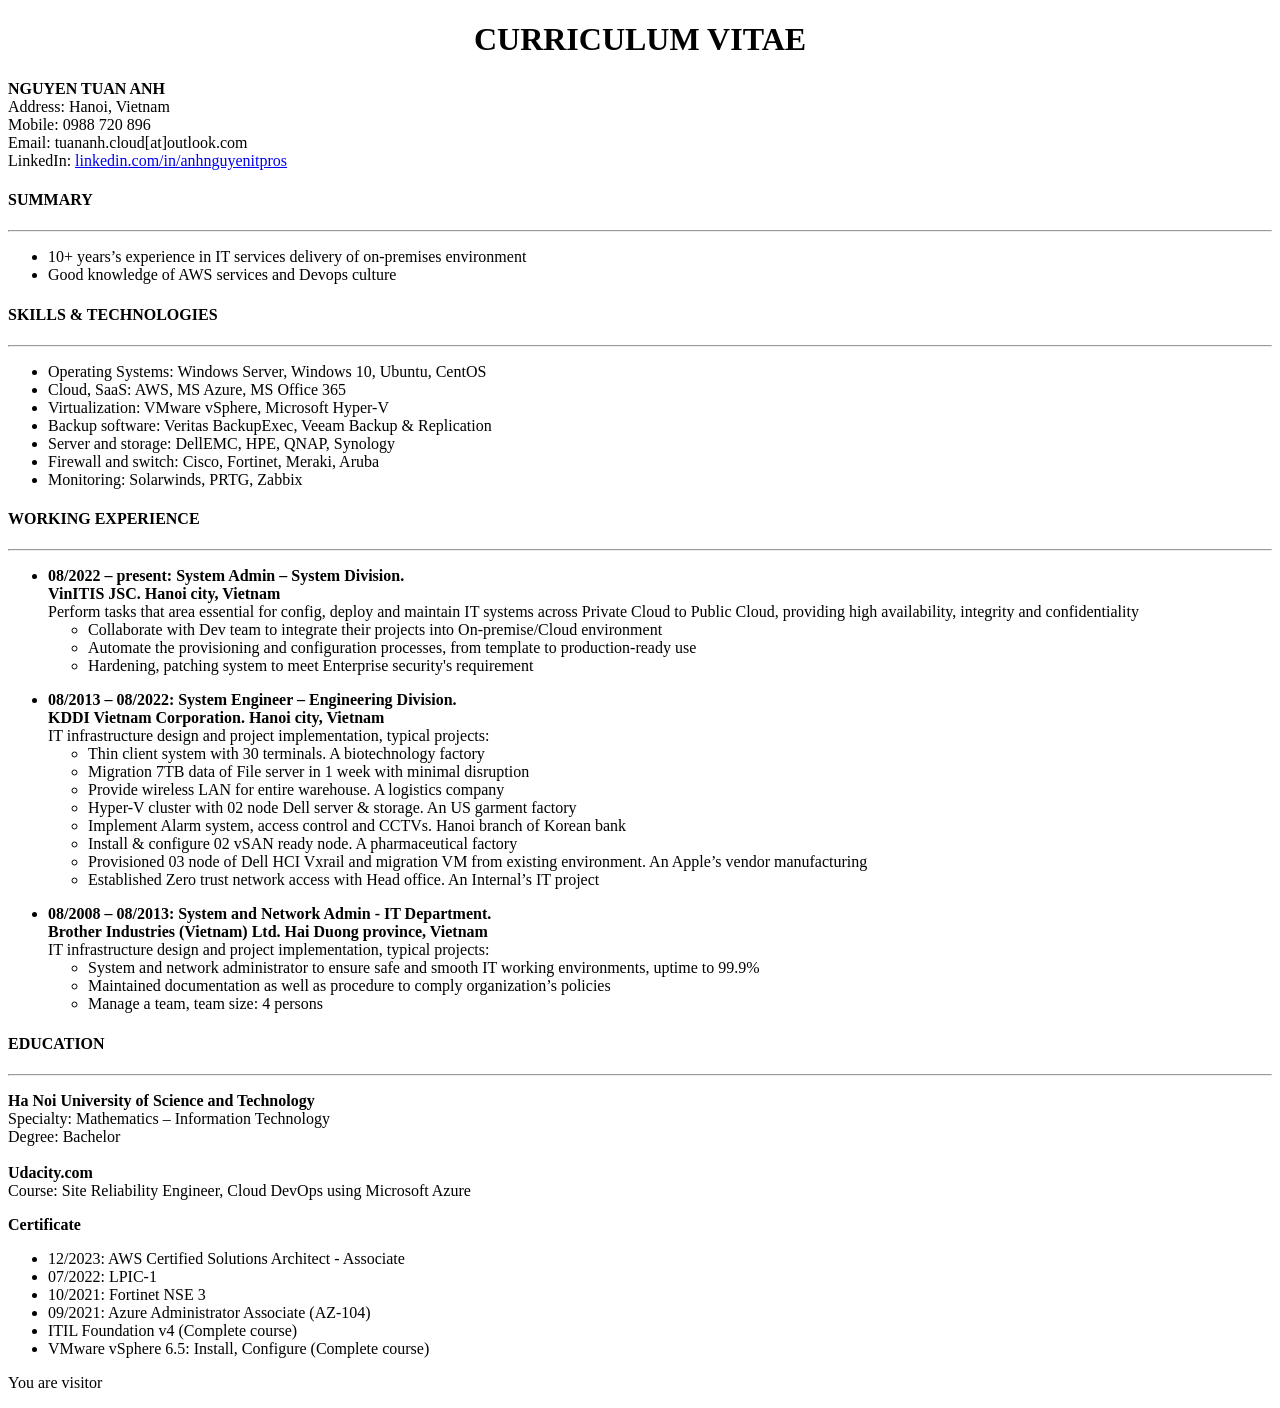
==== index.html @ a52be28a "Add files via upload" ====
<!DOCTYPE html>
<html>
    <head>
        <title>Cloud resume challenge</title>
    </head>
    <style>
        /* p {
        text-align: center;
        font-family: Verdana, Geneva, Tahoma, sans-serif;
            } */
            h1 {
                text-align: center;
            }
    </style>
    <script>

        async function getResponse(){
            let response = await fetch('https://jsonplaceholder.typicode.com/todos/3');
            let data = await response.json();
            console.log(data);
            document.getElementById("visitor").innerHTML='You are visitor # ' + data.title;
        }
        getResponse();
            
        </script>
    <body>
    <h1>CURRICULUM VITAE</h1>
    <p><strong>NGUYEN TUAN ANH</strong>
        <br>Address: Hanoi, Vietnam
        <br>Mobile: 0988 720 896
        <br>Email: tuananh.cloud[at]outlook.com
        <br>LinkedIn: <a href="https://www.linkedin.com/in/anhnguyenitpros">linkedin.com/in/anhnguyenitpros</a>
    </p>
    <h4>SUMMARY</h4>
    <hr>
    <p><ul>
        <li>10+ years’s experience in IT services delivery of on-premises environment</li>
        <li>Good knowledge of AWS services and Devops culture</li>
    </ul>
    </p>
    <h4>SKILLS & TECHNOLOGIES</h4>
    <hr>
    <p><ul>
        <li>Operating Systems: Windows Server, Windows 10, Ubuntu, CentOS</li>
        <li>Cloud, SaaS: AWS, MS Azure, MS Office 365</li>
        <li>Virtualization: VMware vSphere, Microsoft Hyper-V</li>
        <li>Backup software: Veritas BackupExec, Veeam Backup & Replication</li>
        <li>Server and storage: DellEMC, HPE, QNAP, Synology</li>
        <li>Firewall and switch: Cisco, Fortinet, Meraki, Aruba</li>
        <li>Monitoring: Solarwinds, PRTG, Zabbix</li>
    </ul>
    </p>
    <h4>WORKING EXPERIENCE</h4>
    <hr>
    <p><ul>
        <li><strong>08/2022 – present: System Admin – System Division.
            <br>VinITIS JSC. Hanoi city, Vietnam</strong>
            <br>Perform tasks that area essential for config, deploy and maintain IT systems across Private Cloud to Public Cloud, providing high availability, integrity and confidentiality
        </li>
        <ul>
            <li>Collaborate with Dev team to integrate their projects into On-premise/Cloud environment</li>
            <li>Automate the provisioning and configuration processes, from template to production-ready use</li>
            <li>Hardening, patching system to meet Enterprise security's requirement</li>
        </ul>
    </p>
    <p>
        <li><strong>08/2013 – 08/2022: System Engineer – Engineering Division.
            <br>KDDI Vietnam Corporation. Hanoi city, Vietnam</strong>
            <br>IT infrastructure design and project implementation, typical projects:
        </li>
        <ul>
            <li>Thin client system with 30 terminals. A biotechnology factory</li>
            <li>Migration 7TB data of File server in 1 week with minimal disruption</li>
            <li>Provide wireless LAN for entire warehouse. A logistics company</li>
            <li>Hyper-V cluster with 02 node Dell server & storage. An US garment factory</li>
            <li>Implement Alarm system, access control and CCTVs. Hanoi branch of Korean bank</li>
            <li>Install & configure 02 vSAN ready node. A pharmaceutical factory</li>
            <li>Provisioned 03 node of Dell HCI Vxrail and migration VM from existing environment. An Apple’s vendor manufacturing</li>
            <li>Established Zero trust network access with Head office. An Internal’s IT project</li>
        </ul>
        <p>
            <li><strong>08/2008 – 08/2013: System and Network Admin - IT Department.
                <br>Brother Industries (Vietnam) Ltd. Hai Duong province, Vietnam</strong>
                <br>IT infrastructure design and project implementation, typical projects:
            </li>
            <ul>
                <li>System and network administrator to ensure safe and smooth IT working environments, uptime to 99.9%</li>
                <li>Maintained documentation as well as procedure to comply organization’s policies</li>
                <li>Manage a team, team size: 4 persons</li>
            </ul>
</ul>
    </p>
    <h4>EDUCATION</h4>
    <hr>
    <p><strong>Ha Noi University of Science and Technology</strong>
        <br>Specialty: Mathematics – Information Technology
        <br>Degree: Bachelor
        <br><br><strong>Udacity.com</strong>
        <br>Course: Site Reliability Engineer, Cloud DevOps using Microsoft Azure</p>
    <p><strong>Certificate</strong>
        <ul>
        <li>12/2023: AWS Certified Solutions Architect - Associate</li>
        <li>07/2022: LPIC-1</li>
        <li>10/2021: Fortinet NSE 3</li>
        <li>09/2021: Azure Administrator Associate (AZ-104)</li>
        <li>ITIL Foundation v4 (Complete course)</li>
        <li>VMware vSphere 6.5: Install, Configure (Complete course)</li>
        </ul>
    </p>
    <p id="visitor">You are visitor </p>
    </body>
</html>
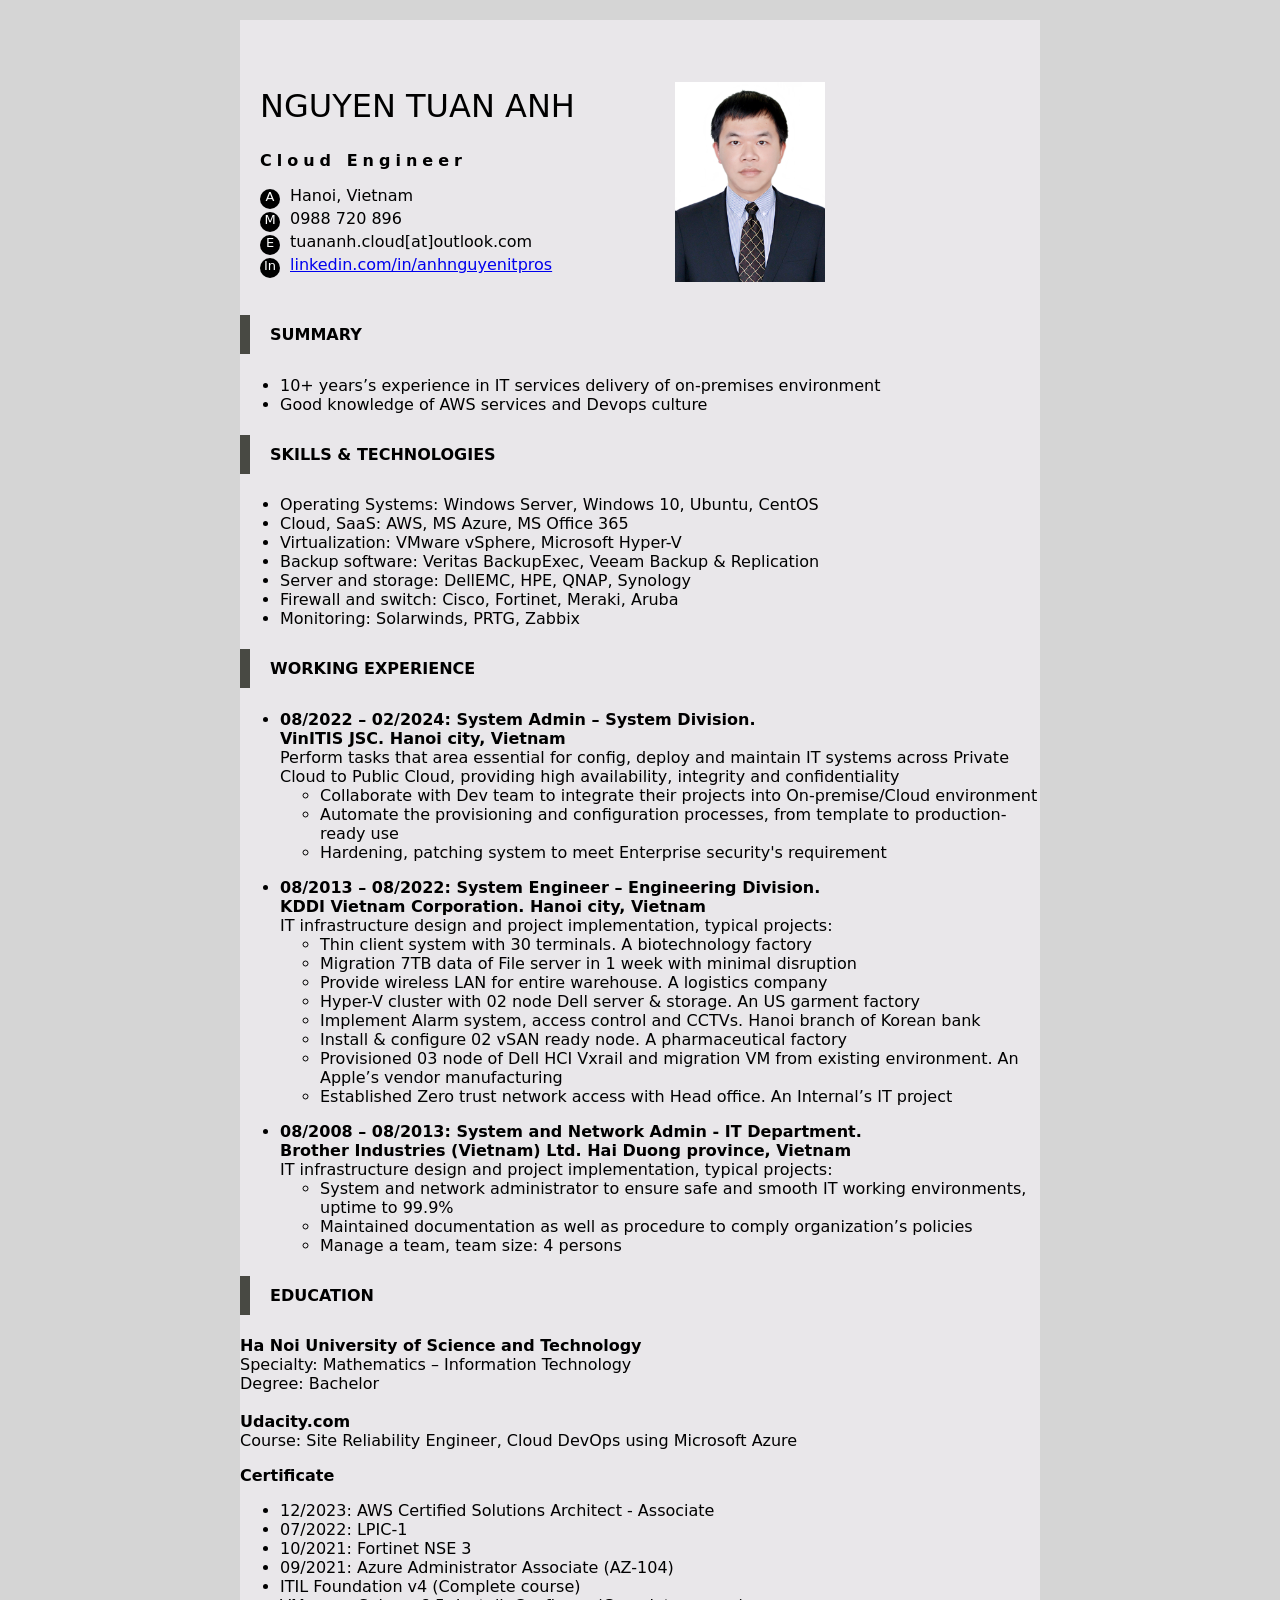
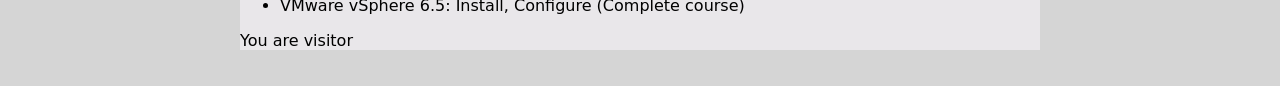
==== commit 77576ad9: "staging" ====
--- a/index.html
+++ b/index.html
@@ -1,112 +1,130 @@
 <!DOCTYPE html>
+<!--[if lt IE 7]>      <html class="no-js lt-ie9 lt-ie8 lt-ie7"> <![endif]-->
+<!--[if IE 7]>         <html class="no-js lt-ie9 lt-ie8"> <![endif]-->
+<!--[if IE 8]>         <html class="no-js lt-ie9"> <![endif]-->
+<!--[if gt IE 8]>      <html class="no-js"> <!--<![endif]-->
 <html>
     <head>
-        <title>Cloud resume challenge</title>
+        <meta charset="utf-8">
+        <meta http-equiv="X-UA-Compatible" content="IE=edge">
+        <title>Nguyen Tuan Anh's CV</title>
+        <meta name="description" content="">
+        <meta name="viewport" content="width=device-width, initial-scale=1">
+        <link rel="stylesheet" href="style.css">
     </head>
-    <style>
-        /* p {
-        text-align: center;
-        font-family: Verdana, Geneva, Tahoma, sans-serif;
-            } */
-            h1 {
-                text-align: center;
-            }
-    </style>
     <script>
 
         async function getResponse(){
-            let response = await fetch('https://jsonplaceholder.typicode.com/todos/3');
+            let response = await fetch('https://wlu1lgy12g.execute-api.ap-southeast-1.amazonaws.com/devtest/');
             let data = await response.json();
             console.log(data);
-            document.getElementById("visitor").innerHTML='You are visitor # ' + data.title;
+            document.getElementById("visitor").innerHTML='You are visitor # ' + data;
         }
         getResponse();
             
         </script>
     <body>
-    <h1>CURRICULUM VITAE</h1>
-    <p><strong>NGUYEN TUAN ANH</strong>
-        <br>Address: Hanoi, Vietnam
-        <br>Mobile: 0988 720 896
-        <br>Email: tuananh.cloud[at]outlook.com
-        <br>LinkedIn: <a href="https://www.linkedin.com/in/anhnguyenitpros">linkedin.com/in/anhnguyenitpros</a>
-    </p>
-    <h4>SUMMARY</h4>
-    <hr>
-    <p><ul>
-        <li>10+ years’s experience in IT services delivery of on-premises environment</li>
-        <li>Good knowledge of AWS services and Devops culture</li>
-    </ul>
-    </p>
-    <h4>SKILLS & TECHNOLOGIES</h4>
-    <hr>
-    <p><ul>
-        <li>Operating Systems: Windows Server, Windows 10, Ubuntu, CentOS</li>
-        <li>Cloud, SaaS: AWS, MS Azure, MS Office 365</li>
-        <li>Virtualization: VMware vSphere, Microsoft Hyper-V</li>
-        <li>Backup software: Veritas BackupExec, Veeam Backup & Replication</li>
-        <li>Server and storage: DellEMC, HPE, QNAP, Synology</li>
-        <li>Firewall and switch: Cisco, Fortinet, Meraki, Aruba</li>
-        <li>Monitoring: Solarwinds, PRTG, Zabbix</li>
-    </ul>
-    </p>
-    <h4>WORKING EXPERIENCE</h4>
-    <hr>
-    <p><ul>
-        <li><strong>08/2022 – present: System Admin – System Division.
-            <br>VinITIS JSC. Hanoi city, Vietnam</strong>
-            <br>Perform tasks that area essential for config, deploy and maintain IT systems across Private Cloud to Public Cloud, providing high availability, integrity and confidentiality
-        </li>
-        <ul>
-            <li>Collaborate with Dev team to integrate their projects into On-premise/Cloud environment</li>
-            <li>Automate the provisioning and configuration processes, from template to production-ready use</li>
-            <li>Hardening, patching system to meet Enterprise security's requirement</li>
+        <!--[if lt IE 7]>
+            <p class="browsehappy">You are using an <strong>outdated</strong> browser. Please <a href="#">upgrade your browser</a> to improve your experience.</p>
+        <![endif]-->
+        
+        <script src="" async defer></script>
+
+        <!-- <h1 class="cv-title">Curriculum Vitae</h1> -->
+        <div class="content">
+        <header>
+        <div class="personnel">
+            <h2>Nguyen Tuan Anh</h2>
+            <div class="title">Cloud Engineer</div>
+            <ul class="contact">
+                <li><span>A</span>Hanoi, Vietnam</li>
+                <li><span>M</span>0988 720 896</li>
+                <li><span>E</span>tuananh.cloud[at]outlook.com</li>
+                <li><span>In</span><a href="https://www.linkedin.com/in/anhnguyenitpros">linkedin.com/in/anhnguyenitpros</a></li>
+            </ul>
+        </div>
+        <div class="portrait"><img src="4124.jpeg"></div>
+            
+        
+        </header>
+
+        <h4>SUMMARY</h4>
+        
+        <p><ul>
+            <li>10+ years’s experience in IT services delivery of on-premises environment</li>
+            <li>Good knowledge of AWS services and Devops culture</li>
         </ul>
-    </p>
-    <p>
-        <li><strong>08/2013 – 08/2022: System Engineer – Engineering Division.
-            <br>KDDI Vietnam Corporation. Hanoi city, Vietnam</strong>
-            <br>IT infrastructure design and project implementation, typical projects:
-        </li>
-        <ul>
-            <li>Thin client system with 30 terminals. A biotechnology factory</li>
-            <li>Migration 7TB data of File server in 1 week with minimal disruption</li>
-            <li>Provide wireless LAN for entire warehouse. A logistics company</li>
-            <li>Hyper-V cluster with 02 node Dell server & storage. An US garment factory</li>
-            <li>Implement Alarm system, access control and CCTVs. Hanoi branch of Korean bank</li>
-            <li>Install & configure 02 vSAN ready node. A pharmaceutical factory</li>
-            <li>Provisioned 03 node of Dell HCI Vxrail and migration VM from existing environment. An Apple’s vendor manufacturing</li>
-            <li>Established Zero trust network access with Head office. An Internal’s IT project</li>
+        </p>
+        <h4>SKILLS & TECHNOLOGIES</h4>
+        
+        <p><ul>
+            <li>Operating Systems: Windows Server, Windows 10, Ubuntu, CentOS</li>
+            <li>Cloud, SaaS: AWS, MS Azure, MS Office 365</li>
+            <li>Virtualization: VMware vSphere, Microsoft Hyper-V</li>
+            <li>Backup software: Veritas BackupExec, Veeam Backup & Replication</li>
+            <li>Server and storage: DellEMC, HPE, QNAP, Synology</li>
+            <li>Firewall and switch: Cisco, Fortinet, Meraki, Aruba</li>
+            <li>Monitoring: Solarwinds, PRTG, Zabbix</li>
         </ul>
+        </p>
+        <h4>WORKING EXPERIENCE</h4>
+        
+        <p><ul>
+            <li><strong>08/2022 – 02/2024: System Admin – System Division.
+                <br>VinITIS JSC. Hanoi city, Vietnam</strong>
+                <br>Perform tasks that area essential for config, deploy and maintain IT systems across Private Cloud to Public Cloud, providing high availability, integrity and confidentiality
+            </li>
+            <ul>
+                <li>Collaborate with Dev team to integrate their projects into On-premise/Cloud environment</li>
+                <li>Automate the provisioning and configuration processes, from template to production-ready use</li>
+                <li>Hardening, patching system to meet Enterprise security's requirement</li>
+            </ul>
+        </p>
         <p>
-            <li><strong>08/2008 – 08/2013: System and Network Admin - IT Department.
-                <br>Brother Industries (Vietnam) Ltd. Hai Duong province, Vietnam</strong>
+            <li><strong>08/2013 – 08/2022: System Engineer – Engineering Division.
+                <br>KDDI Vietnam Corporation. Hanoi city, Vietnam</strong>
                 <br>IT infrastructure design and project implementation, typical projects:
             </li>
             <ul>
-                <li>System and network administrator to ensure safe and smooth IT working environments, uptime to 99.9%</li>
-                <li>Maintained documentation as well as procedure to comply organization’s policies</li>
-                <li>Manage a team, team size: 4 persons</li>
+                <li>Thin client system with 30 terminals. A biotechnology factory</li>
+                <li>Migration 7TB data of File server in 1 week with minimal disruption</li>
+                <li>Provide wireless LAN for entire warehouse. A logistics company</li>
+                <li>Hyper-V cluster with 02 node Dell server & storage. An US garment factory</li>
+                <li>Implement Alarm system, access control and CCTVs. Hanoi branch of Korean bank</li>
+                <li>Install & configure 02 vSAN ready node. A pharmaceutical factory</li>
+                <li>Provisioned 03 node of Dell HCI Vxrail and migration VM from existing environment. An Apple’s vendor manufacturing</li>
+                <li>Established Zero trust network access with Head office. An Internal’s IT project</li>
             </ul>
-</ul>
-    </p>
-    <h4>EDUCATION</h4>
-    <hr>
-    <p><strong>Ha Noi University of Science and Technology</strong>
-        <br>Specialty: Mathematics – Information Technology
-        <br>Degree: Bachelor
-        <br><br><strong>Udacity.com</strong>
-        <br>Course: Site Reliability Engineer, Cloud DevOps using Microsoft Azure</p>
-    <p><strong>Certificate</strong>
-        <ul>
-        <li>12/2023: AWS Certified Solutions Architect - Associate</li>
-        <li>07/2022: LPIC-1</li>
-        <li>10/2021: Fortinet NSE 3</li>
-        <li>09/2021: Azure Administrator Associate (AZ-104)</li>
-        <li>ITIL Foundation v4 (Complete course)</li>
-        <li>VMware vSphere 6.5: Install, Configure (Complete course)</li>
-        </ul>
-    </p>
-    <p id="visitor">You are visitor </p>
+            <p>
+                <li><strong>08/2008 – 08/2013: System and Network Admin - IT Department.
+                    <br>Brother Industries (Vietnam) Ltd. Hai Duong province, Vietnam</strong>
+                    <br>IT infrastructure design and project implementation, typical projects:
+                </li>
+                <ul>
+                    <li>System and network administrator to ensure safe and smooth IT working environments, uptime to 99.9%</li>
+                    <li>Maintained documentation as well as procedure to comply organization’s policies</li>
+                    <li>Manage a team, team size: 4 persons</li>
+                </ul>
+    </ul>
+        </p>
+        <h4>EDUCATION</h4>
+        
+        <p><strong>Ha Noi University of Science and Technology</strong>
+            <br>Specialty: Mathematics – Information Technology
+            <br>Degree: Bachelor
+            <br><br><strong>Udacity.com</strong>
+            <br>Course: Site Reliability Engineer, Cloud DevOps using Microsoft Azure</p>
+        <p><strong>Certificate</strong>
+            <ul>
+            <li>12/2023: AWS Certified Solutions Architect - Associate</li>
+            <li>07/2022: LPIC-1</li>
+            <li>10/2021: Fortinet NSE 3</li>
+            <li>09/2021: Azure Administrator Associate (AZ-104)</li>
+            <li>ITIL Foundation v4 (Complete course)</li>
+            <li>VMware vSphere 6.5: Install, Configure (Complete course)</li>
+            </ul>
+        </p>
+        <p id="visitor">You are visitor </p>
+    </div>
     </body>
-</html>+</html>
--- a/style.css
+++ b/style.css
@@ -0,0 +1,87 @@
+* {
+    font-family: system-ui;
+}
+
+body {
+    background-color: #D5D5D5;
+    padding: 20px;
+    width: 800px;
+    max-width: 90%;
+    margin: auto;
+}
+
+.content {
+    background-color: #E9E7EA;
+    /* width: 800px;
+    max-width: 100%;
+    margin: 0; */
+}
+.cv-title {
+    text-transform: uppercase;
+    text-align: center;
+}
+
+header {
+    padding-left: 20px;
+    /* background-color: #E9E7EA; */
+    display: flex;
+    /* width: 800px;
+    max-width: 100%;
+    margin: auto; */
+}
+
+.personnel h2 {
+    text-transform: uppercase;
+    font-weight: 300;
+    font-size: xx-large;
+}
+
+.personnel {
+    padding-top: 40px;
+    
+}
+.title {
+    font-weight: bold;
+    margin: 0;
+    letter-spacing: 5px;
+}
+.contact {
+    list-style: none;
+    padding: 0;
+}
+.personnel .contact span {
+    display: inline-block;
+    background-color: black;
+    width: 20px;
+    height: 20px;
+    color: #fff;
+    text-align: center;
+    border-radius: 50%;
+    font-size: small;
+    margin-right: 10px;
+}
+
+.portrait {
+    display: flex;
+    justify-content: end;
+    align-items: center;
+}
+.portrait img {
+    padding-top: 50px;
+    padding-left: 100px;
+    height: 200px;
+    width: 150px;
+    /* border-radius: 10%; */
+    object-fit: cover;
+}
+
+h4 {
+    padding: 10px 20px;
+    border-left: 10px solid #484943;
+}
+
+@media (max-width: 600px) {
+    img {
+        display: none;
+    }
+}
